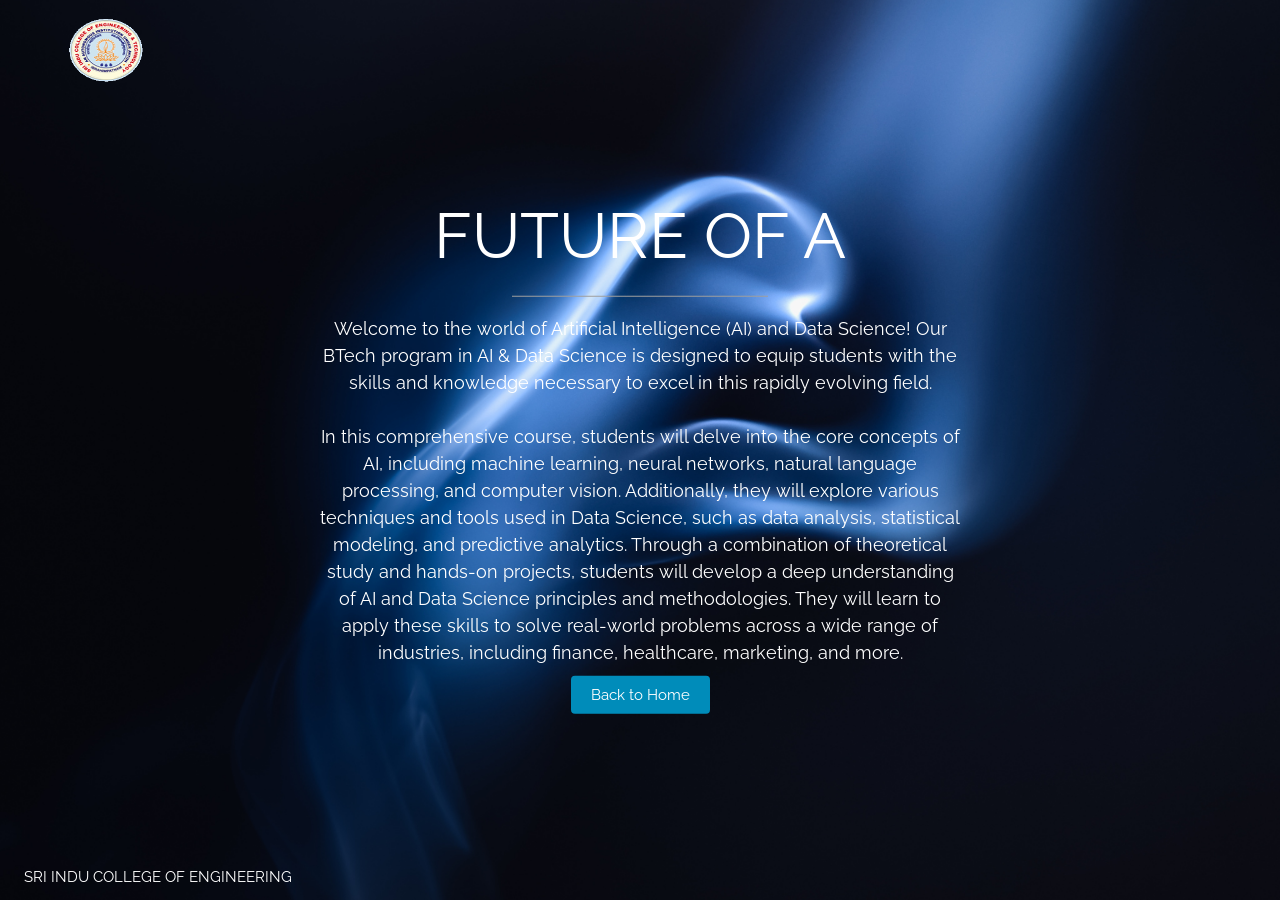
==== about.html @ 9d0d2361 "Add files via upload" ====
<!DOCTYPE html>
<html>
<head>
  <title>About AI & DS</title>
  <meta charset="UTF-8">
  <meta name="viewport" content="width=device-width, initial-scale=1">
  <link rel="stylesheet" href="https://www.w3schools.com/w3css/4/w3.css">
  <link rel="stylesheet" href="https://fonts.googleapis.com/css?family=Raleway">
  <style>
    body, h1 {font-family: "Raleway", sans-serif}
    body, html {height: 100%}
    .bgimg {
      background-image: url('./img/aboutwall.png');
      min-height: 100%;
      background-position: center;
      background-size: cover;
    }

    .content {
      position: absolute;
      top: 50%;
      left: 50%;
      transform: translate(-50%, -50%);
      text-align: center;
    }
    .countdown {
      font-size: 36px;
    }
    .description {
      font-size: 18px;
      margin-top: 20px;
    }
    #changingText {
        font-size: 16px;
        height: 72px;
        line-height: 1; 
        margin-bottom: 20px; 
        overflow: hidden;
      }
      
    .btn {
      padding: 10px 20px;
      background-color: #008CBA;
      color: #fff;
      text-decoration: none;
      margin-top: 20px;
      border: none;
      border-radius: 4px;
      cursor: pointer;
      transition: background-color 0.3s;
    }
    .btn:hover {
      background-color: #00506b;
    }
  </style>
</head>
<body>

<div class="bgimg w3-display-container w3-animate-opacity w3-text-white">
  <div class="w3-display-topleft w3-padding-large w3-margin-9 w3-xlarge">
    <img src="./img/flogo.png" alt="Logo" width="168" height="78">
  </div>
  
  
  
  <div class="content">
    <h1 id="changingText" class="w3-jumbo w3-animate-top"></h1>
    <hr class="w3-border-grey" style="margin:auto;width:40%">
    <p class="w3-large w3-center countdown">   
      <span id="typedText">
        Welcome to the world of Artificial Intelligence (AI) and Data Science! Our BTech program in AI & Data Science is designed to equip students with the skills and knowledge necessary to excel in this rapidly evolving field.
        <br><br>In this comprehensive course, students will delve into the core concepts of AI, including machine learning, neural networks, natural language processing, and computer vision. Additionally, they will explore various techniques and tools used in Data Science, such as data analysis, statistical modeling, and predictive analytics.
        Through a combination of theoretical study and hands-on projects, students will develop a deep understanding of AI and Data Science principles and methodologies. They will learn to apply these skills to solve real-world problems across a wide range of industries, including finance, healthcare, marketing, and more.
        
      </span>
    </p>
    <a href="index.html" class="btn">Back to Home</a>
  </div>
  <div class="w3-display-bottomleft w3-padding-large">
    SRI INDU COLLEGE OF ENGINEERING
  </div>
</div>

<script>
const changingText = document.getElementById("changingText");
const changingTextSentences = [
  "FUTURE OF AI!",
  "NO MORE HUSTLE.",
  "Fast as Light!."
];

let currentTextIndex = 0;
let charIndex = 0;
let isTypingBackwards = false;

function updateChangingText() {
  const sentence = changingTextSentences[currentTextIndex];

  if (isTypingBackwards) {
    if (charIndex >= 0) {
      changingText.textContent = sentence.slice(0, charIndex);
      charIndex--;
    } else {
      isTypingBackwards = false;
      currentTextIndex = (currentTextIndex + 1) % changingTextSentences.length;
    }
  } else {
    if (charIndex < sentence.length) {
      changingText.textContent = sentence.slice(0, charIndex + 1);
      charIndex++;
    } else {
      isTypingBackwards = true;
    }
  }

  setTimeout(updateChangingText, 100); 
}

updateChangingText();

</script>

</body>
</html>
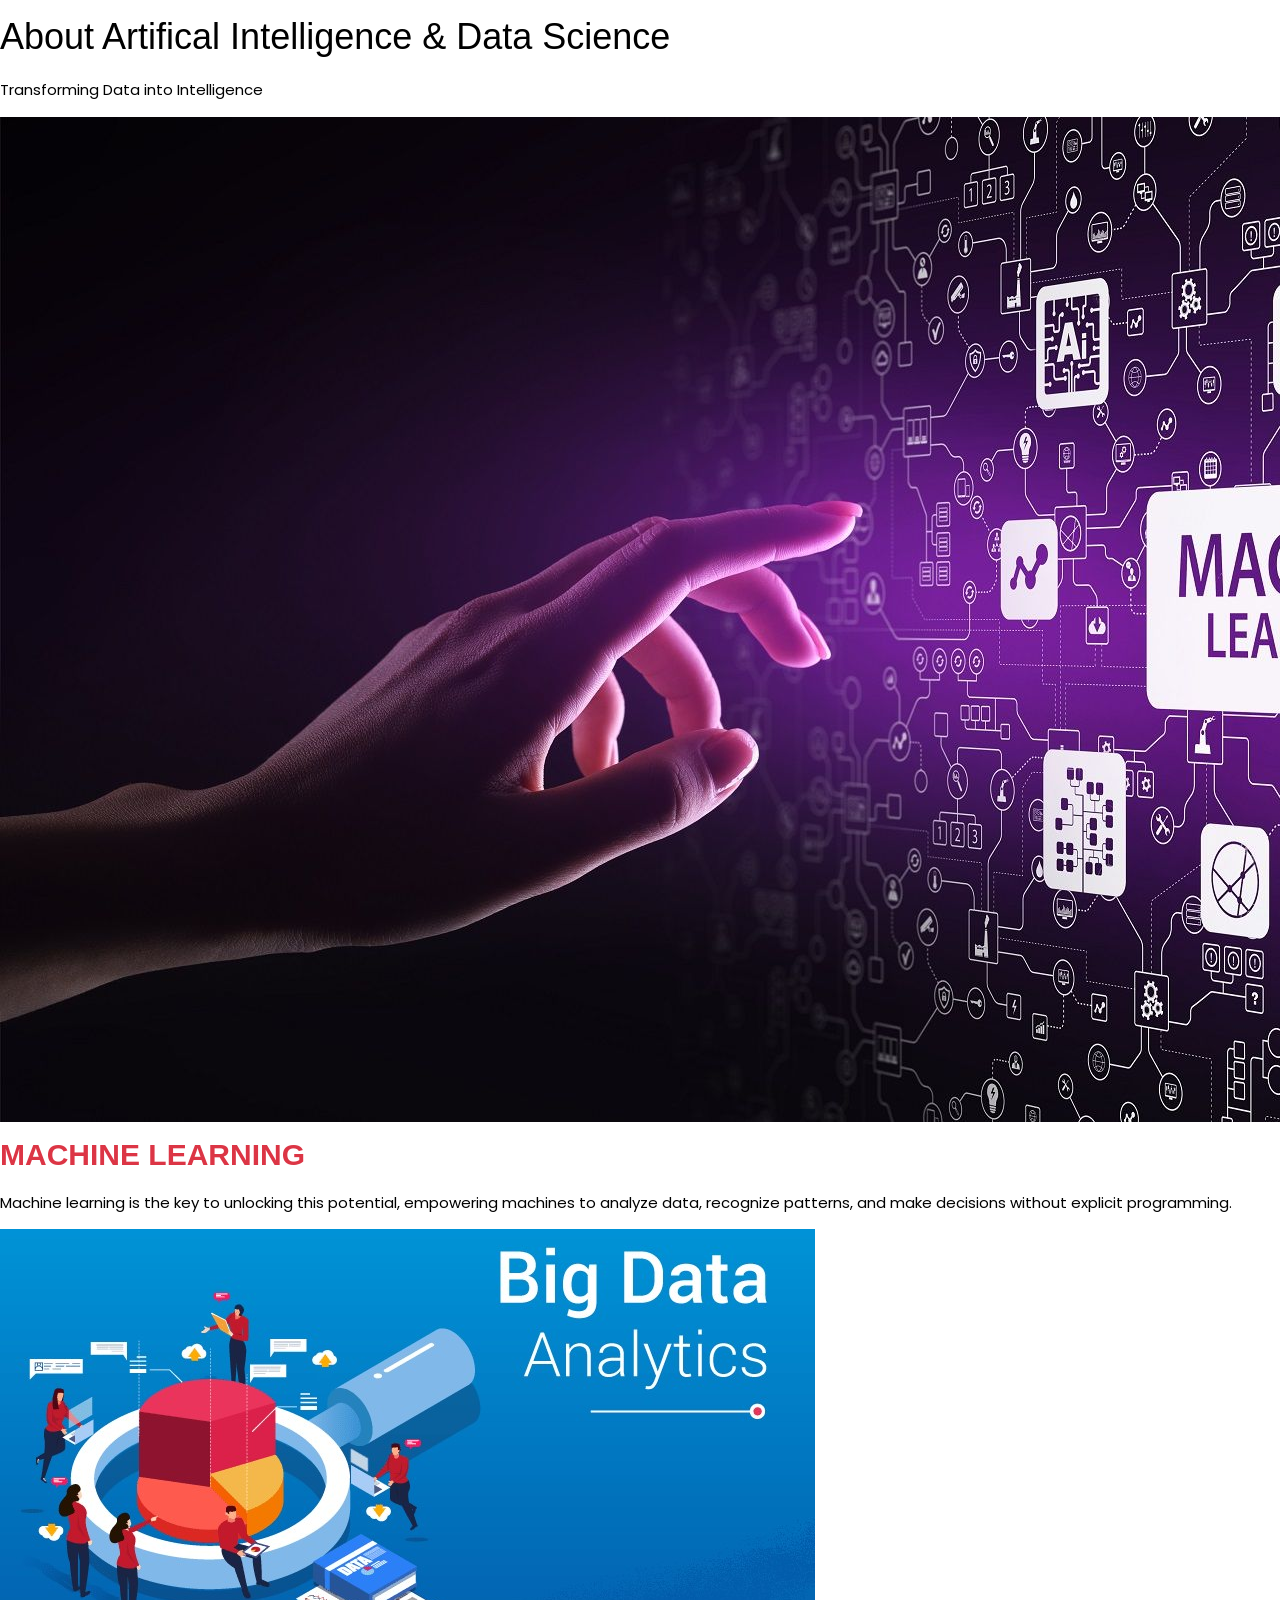
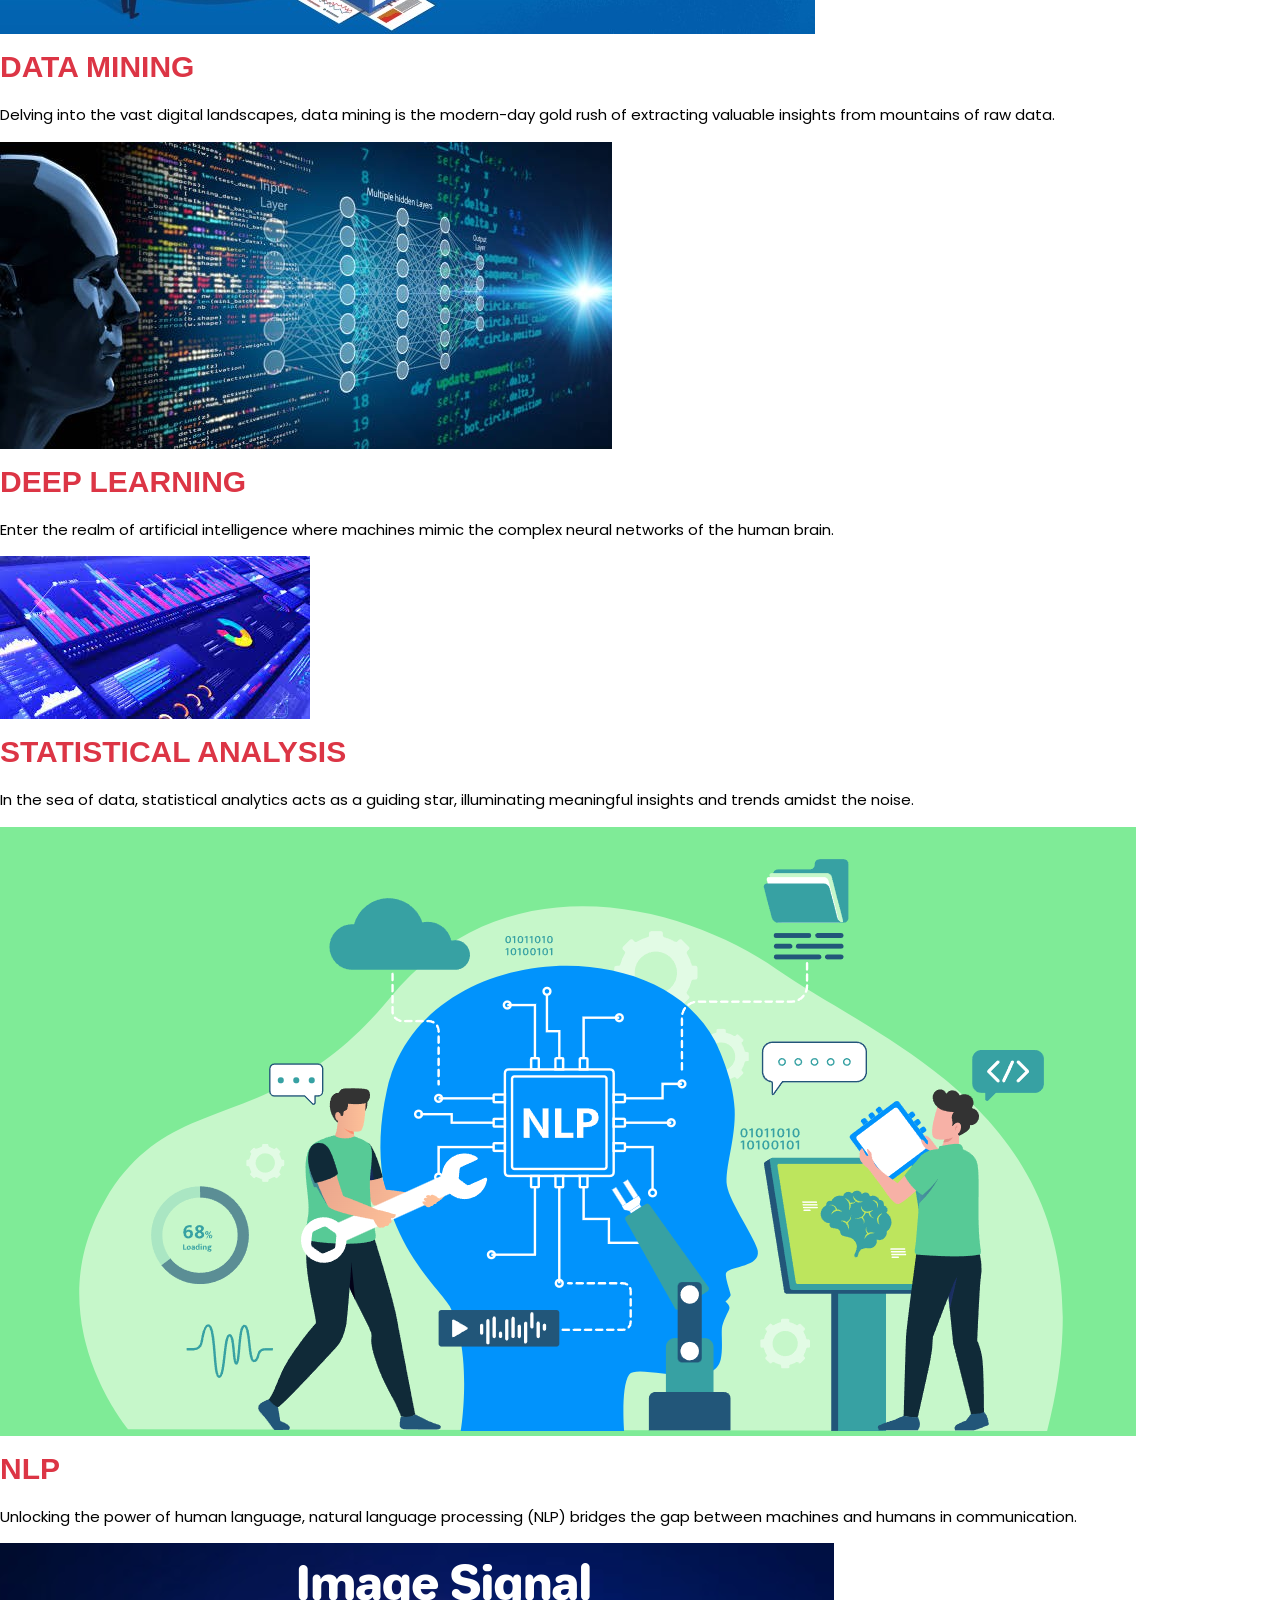
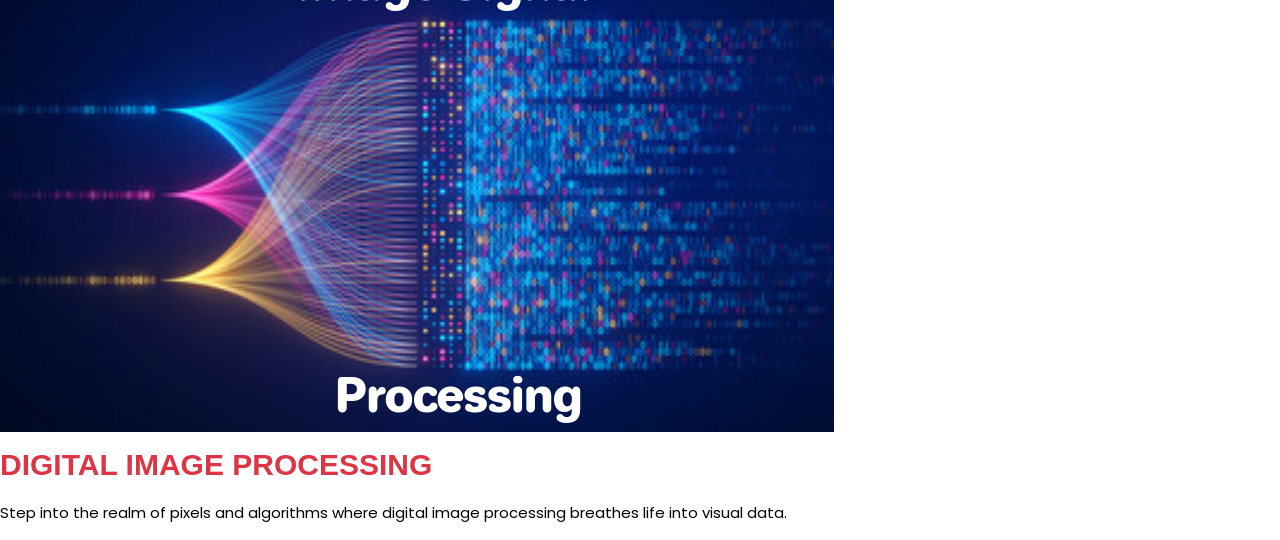
==== commit 81678318: "Add files via upload" ====
--- a/about.html
+++ b/about.html
@@ -1,124 +1,100 @@
 <!DOCTYPE html>
-<html>
+<html lang="eng">
 <head>
   <title>About AI & DS</title>
   <meta charset="UTF-8">
   <meta name="viewport" content="width=device-width, initial-scale=1">
   <link rel="stylesheet" href="https://www.w3schools.com/w3css/4/w3.css">
   <link rel="stylesheet" href="https://fonts.googleapis.com/css?family=Raleway">
+  <link rel="stylesheet" href="./about.css">
+  <link href="https://fonts.googleapis.com/css2?family=Poppins:ital,wght@0,100;0,200;0,300;0,400;0,500;0,600;0,700;0,800;0,900;1,100;1,200;1,300;1,400;1,500;1,600;1,700;1,800;1,900&display=swap" rel="stylesheet"> 
   <style>
-    body, h1 {font-family: "Raleway", sans-serif}
-    body, html {height: 100%}
-    .bgimg {
-      background-image: url('./img/aboutwall.png');
-      min-height: 100%;
-      background-position: center;
-      background-size: cover;
+    *{
+      font-family: "Poppins",sans-serif;
+  }
+    ::-webkit-scrollbar {
+      width: 5px; /* Set the width of the scrollbar */
     }
+    
+    /* Track */
+    ::-webkit-scrollbar-track {
+      background: #f1f1f100; /* Set the color of the scrollbar track */
+    }
+    
+    /* Handle */
+    ::-webkit-scrollbar-thumb {
+      background: #ff4000; /* Set the color of the scrollbar handle */
+      border-radius: 50px; /* Set the border radius of the scrollbar handle */
+    }
+    
+    /* Handle on hover */
+    ::-webkit-scrollbar-thumb:hover {
+      background: #c02e02; /* Set the color of the scrollbar handle on hover */
+    }
+    
 
-    .content {
-      position: absolute;
-      top: 50%;
-      left: 50%;
-      transform: translate(-50%, -50%);
-      text-align: center;
-    }
-    .countdown {
-      font-size: 36px;
-    }
-    .description {
-      font-size: 18px;
-      margin-top: 20px;
-    }
-    #changingText {
-        font-size: 16px;
-        height: 72px;
-        line-height: 1; 
-        margin-bottom: 20px; 
-        overflow: hidden;
-      }
-      
-    .btn {
-      padding: 10px 20px;
-      background-color: #008CBA;
-      color: #fff;
-      text-decoration: none;
-      margin-top: 20px;
-      border: none;
-      border-radius: 4px;
-      cursor: pointer;
-      transition: background-color 0.3s;
-    }
-    .btn:hover {
-      background-color: #00506b;
-    }
+
   </style>
 </head>
 <body>
-
-<div class="bgimg w3-display-container w3-animate-opacity w3-text-white">
-  <div class="w3-display-topleft w3-padding-large w3-margin-9 w3-xlarge">
-    <img src="./img/flogo.png" alt="Logo" width="168" height="78">
-  </div>
+  <div class="page-wrapper">
+    <div class="nav-wrapper">
+     <div class="grad-bar"></div>
   
-  
-  
-  <div class="content">
-    <h1 id="changingText" class="w3-jumbo w3-animate-top"></h1>
-    <hr class="w3-border-grey" style="margin:auto;width:40%">
-    <p class="w3-large w3-center countdown">   
-      <span id="typedText">
-        Welcome to the world of Artificial Intelligence (AI) and Data Science! Our BTech program in AI & Data Science is designed to equip students with the skills and knowledge necessary to excel in this rapidly evolving field.
-        <br><br>In this comprehensive course, students will delve into the core concepts of AI, including machine learning, neural networks, natural language processing, and computer vision. Additionally, they will explore various techniques and tools used in Data Science, such as data analysis, statistical modeling, and predictive analytics.
-        Through a combination of theoretical study and hands-on projects, students will develop a deep understanding of AI and Data Science principles and methodologies. They will learn to apply these skills to solve real-world problems across a wide range of industries, including finance, healthcare, marketing, and more.
-        
-      </span>
-    </p>
-    <a href="index.html" class="btn">Back to Home</a>
-  </div>
-  <div class="w3-display-bottomleft w3-padding-large">
-    SRI INDU COLLEGE OF ENGINEERING
-  </div>
-</div>
-
-<script>
-const changingText = document.getElementById("changingText");
-const changingTextSentences = [
-  "FUTURE OF AI!",
-  "NO MORE HUSTLE.",
-  "Fast as Light!."
-];
-
-let currentTextIndex = 0;
-let charIndex = 0;
-let isTypingBackwards = false;
-
-function updateChangingText() {
-  const sentence = changingTextSentences[currentTextIndex];
-
-  if (isTypingBackwards) {
-    if (charIndex >= 0) {
-      changingText.textContent = sentence.slice(0, charIndex);
-      charIndex--;
-    } else {
-      isTypingBackwards = false;
-      currentTextIndex = (currentTextIndex + 1) % changingTextSentences.length;
-    }
-  } else {
-    if (charIndex < sentence.length) {
-      changingText.textContent = sentence.slice(0, charIndex + 1);
-      charIndex++;
-    } else {
-      isTypingBackwards = true;
-    }
-  }
-
-  setTimeout(updateChangingText, 100); 
-}
-
-updateChangingText();
-
-</script>
+     </div>
+     <section class="headline">
+       <h1>About Artifical Intelligence & Data Science</h1>
+       <p>Transforming Data into Intelligence</p>
+     </section>
+     <section class="features">
+       <div class="feature-container">
+         <img src="./aai/mal.jpg" alt="Flexbox Feature">
+         <h2 style="color : #DC3545; font-weight :600;">MACHINE LEARNING</h2>
+         <p>Machine learning is the key to unlocking this potential, empowering machines to analyze data, recognize patterns, and make decisions without explicit programming.</p>
+       </div>
+       <div class="feature-container">
+         <img src="./aai/bg.jpg" alt="Flexbox Feature">
+         <h2 style="color : #DC3545; font-weight :600;">DATA MINING</h2>
+         <p>Delving into the vast digital landscapes, data mining is the modern-day gold rush of extracting valuable insights from mountains of raw data.</p>
+       </div>
+       <div class="feature-container">
+         <img src="./aai/dl.jpg" alt="Flexbox Feature">
+         <h2 style="color : #DC3545; font-weight :600;">DEEP LEARNING</h2>
+         <p>Enter the realm of artificial intelligence where machines mimic the complex neural networks of the human brain.</p>
+       </div>
+     </section>
+     <section class="features">
+      <div class="feature-container">
+        <img src="./aai/stat.jpg" alt="Flexbox Feature">
+        <h2 style="color : #DC3545; font-weight :600;">STATISTICAL ANALYSIS</h2>
+        <p>In the sea of data, statistical analytics acts as a guiding star, illuminating meaningful insights and trends amidst the noise. </p>
+      </div>
+      <div class="feature-container">
+        <img src="./aai/nllp.png" alt="Flexbox Feature">
+          <h2 style="color : #DC3545; font-weight :600;">NLP</h2>
+        <p>Unlocking the power of human language, natural language processing (NLP) bridges the gap between machines and humans in communication. </p>
+      </div>
+      <div class="feature-container" id="dip">
+        <img src="./aai/imgg.png" alt="Flexbox Feature">
+        <h2 style="color : #DC3545; font-weight :600;">DIGITAL IMAGE PROCESSING</h2>
+        <p>Step into the realm of pixels and algorithms where digital image processing breathes life into visual data. 
+        </p>
+      </div>
+      </section>
+   </div>
 
 </body>
-</html>
+<script>
+  $("#search-icon").click(function() {
+    $(".nav").toggleClass("search");
+    $(".nav").toggleClass("no-search");
+    $(".search-input").toggleClass("search-active");
+  });
+  
+  $('.menu-toggle').click(function(){
+     $(".nav").toggleClass("mobile-nav");
+     $(this).toggleClass("is-active");
+  });
+  
+</script>
+</html
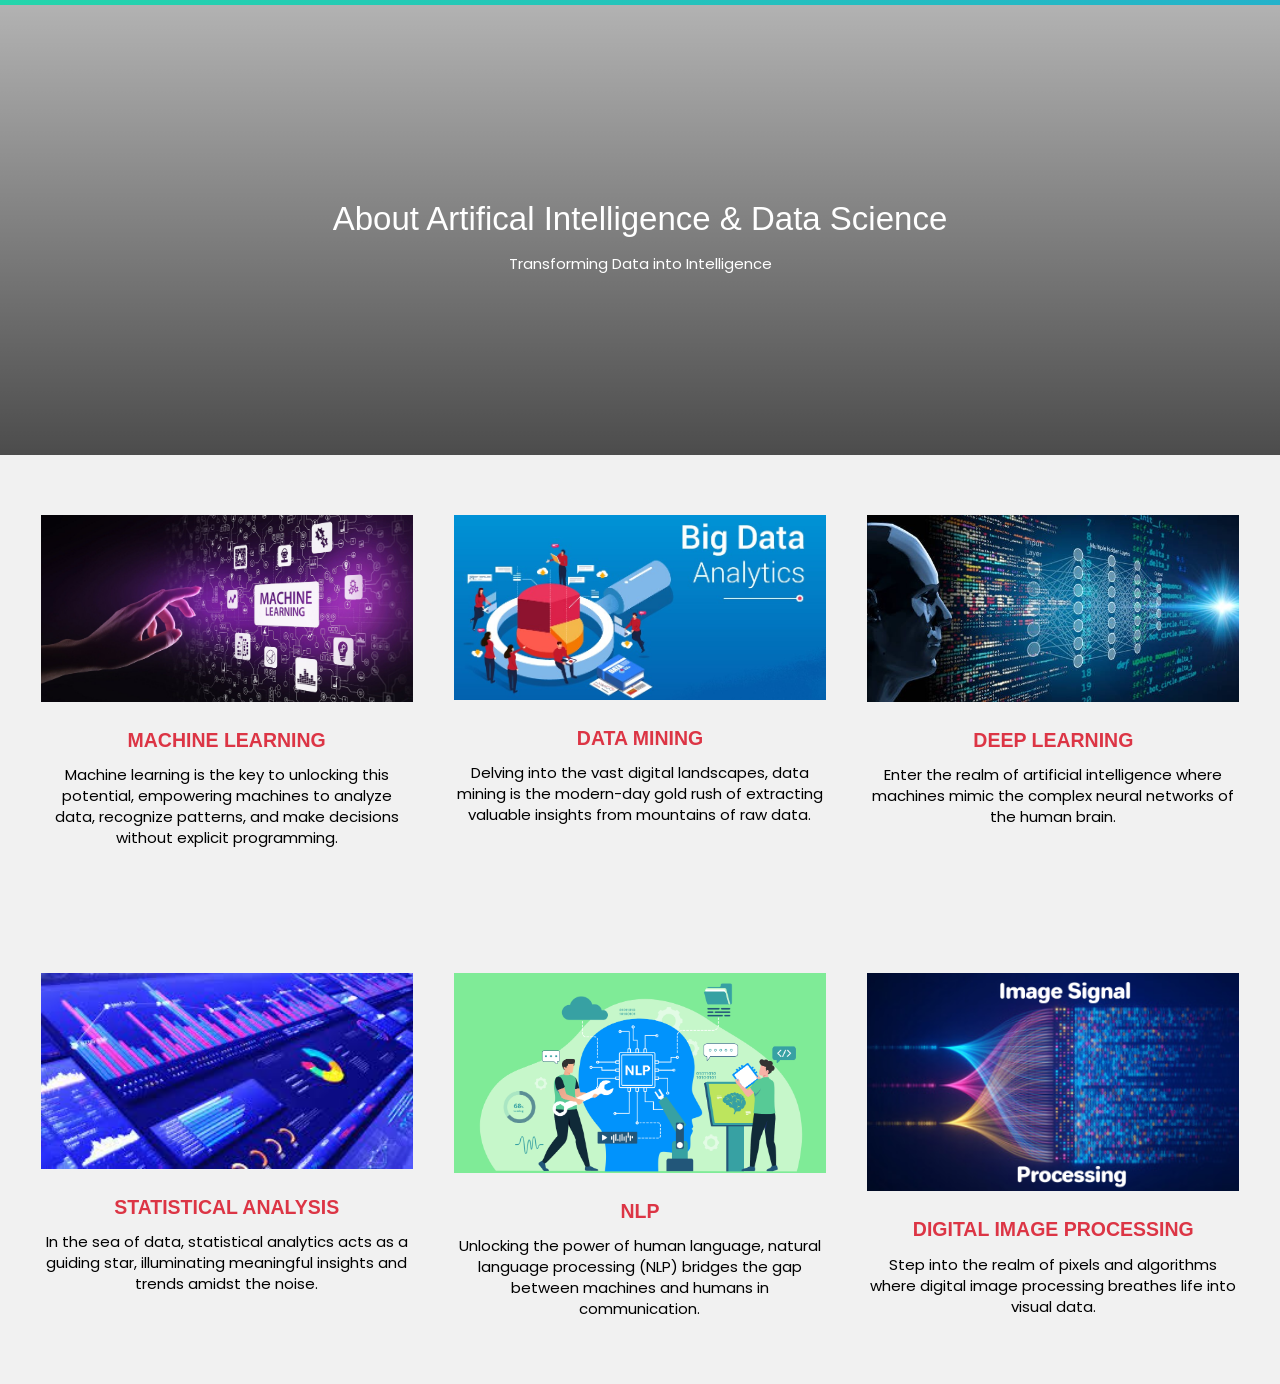
==== commit 6f97691c: "about.html" ====
--- a/about.html
+++ b/about.html
@@ -2,6 +2,7 @@
 <html lang="eng">
 <head>
   <title>About AI & DS</title>
+  <link rel="icon" type="image/x-icon" href="./img/waidslogo.png">
   <meta charset="UTF-8">
   <meta name="viewport" content="width=device-width, initial-scale=1">
   <link rel="stylesheet" href="https://www.w3schools.com/w3css/4/w3.css">
@@ -97,4 +98,4 @@
   });
   
 </script>
-</html+</html
--- a/about.css
+++ b/about.css
@@ -0,0 +1,349 @@
+* {
+    margin: 0;
+    padding: 0;
+    box-sizing: border-box;
+    font-family: 'Lato', 'Arial', sans-serif;
+  }
+  * {
+    user-select: none;
+  }
+  
+  /* HEADINGS */
+  
+  h1, p {
+    color: #fff;
+    text-align: center;
+    line-height: 1.4;
+  }
+  
+  h1 {
+    font-size: 2.2rem;
+  }
+  
+  h2 {
+    color: #000;
+    font-size: 1.3rem;
+    text-align: center;
+    line-height: 1.4;
+    margin-bottom: 10px;
+  }
+  
+  /* BASIC SETUP */
+  
+  .page-wrapper {
+    width: 100%;
+    height: auto;
+  }
+  
+  .nav-wrapper {
+    width: 100%;
+    position: -webkit-sticky; /* Safari */
+    position: sticky;
+    top: 0;
+    background-color: #fff;
+  }
+  
+  .grad-bar {
+    width: 100%;
+    height: 5px;
+    background: linear-gradient(-45deg, #EE7752, #E73C7E, #23A6D5, #23D5AB);
+    background-size: 400% 400%;
+        -webkit-animation: gradbar 15s ease infinite;
+      -moz-animation: gradbar 15s ease infinite;
+      animation: gradbar 15s ease infinite;
+  }
+  
+  /* NAVIGATION */
+  
+  .navbar {
+    display: grid;
+    grid-template-columns: 1fr 3fr;
+    align-items: center;
+    height: 50px;
+    overflow: hidden;
+  }
+  
+  .navbar img {
+    height: 16px;
+    width: auto;
+    justify-self: start;
+    margin-top: 20px;
+    margin-left: 20px;
+    margin-bottom: 20px;
+  }
+  
+  .navbar ul {
+    list-style: none;
+    display: grid;
+    grid-template-columns: repeat(6,1fr);
+    justify-self: end;
+    
+  }
+  
+  .nav-item a {
+    color: #000;
+    font-size: 0.9rem;
+    font-weight: 400;
+    text-decoration: none;
+    transition: color 0.3s ease-out;
+  }
+  
+  .nav-item a:hover {
+    color: #3498db;
+  }
+  
+  /* SECTIONS */
+  
+  .headline {
+    width: 100%;
+    height: 50vh;
+    min-height: 350px;
+    background: linear-gradient(rgba(0,0,0,0.3),rgba(0,0,0,0.7)), url('https://images.unsplash.com/photo-1435224668334-0f82ec57b605?ixlib=rb-1.2.1&ixid=MnwxMjA3fDB8MHxwaG90by1yZWxhdGVkfDd8fHxlbnwwfHx8fA%3D%3D&w=1000&q=80');
+    background-size: cover;
+    display: flex;
+    flex-direction: column;
+    justify-content: center;
+  }
+  
+  .features {
+    width: 100%;
+    height: auto;
+    background-color: #f1f1f1;
+    display: flex;
+    padding: 50px 20px;
+    justify-content: space-around;
+  }
+  
+  .feature-container {
+    flex-basis: 30%;
+    margin-top: 10px;
+  }
+  
+  .feature-container p {
+    color: #000;
+    text-align: center;
+    line-height: 1.4;
+    margin-bottom: 15px;
+  }
+  
+  .feature-container img {
+    width: 100%;
+    margin-bottom: 15px;
+  }
+  
+  /* SEARCH FUNCTION */
+  
+  #search-icon {
+    font-size: 0.9rem;
+    margin-top: 3px;
+    margin-left: 15px;
+    transition: color 0.3s ease-out;
+  }
+  
+  #search-icon:hover {
+    color: #3498db;
+    cursor: pointer;
+  }
+  
+  .search {
+    transform: translate(-35%);
+    -webkit-transform: translate(-35%);
+    transition: transform 0.7s ease-in-out;
+    color: #3498db;
+  }
+  
+  .no-search {
+    transform: translate(0);
+    transition: transform 0.7s ease-in-out;
+  }
+  
+  .search-input {
+    position: absolute;
+    top: -4px;
+    right: -125px;
+    opacity: 0;
+    z-index: -1;
+    transition: opacity 0.6s ease;
+  }
+  
+  .search-active {
+    opacity: 1;
+    z-index: 0;
+  }
+  
+  input {
+    border: 0;
+    border-left: 1px solid #ccc;
+    border-radius: 0; /* FOR SAFARI */
+    outline: 0;
+    padding: 5px;
+  }
+  
+  /* MOBILE MENU & ANIMATION */
+  
+  .menu-toggle .bar{
+    width: 25px;
+    height: 3px;
+    background-color: #3f3f3f;
+    margin: 5px auto;
+    -webkit-transition: all 0.3s ease-in-out;
+    -o-transition: all 0.3s ease-in-out;
+    transition: all 0.3s ease-in-out;
+  }
+  
+  .menu-toggle {
+    justify-self: end;
+    margin-right: 25px;
+    display: none;
+  }
+  
+  .menu-toggle:hover{
+    cursor: pointer;
+  }
+  
+  #mobile-menu.is-active .bar:nth-child(2){
+    opacity: 0;
+  }
+  
+  #mobile-menu.is-active .bar:nth-child(1){
+    -webkit-transform: translateY(8px) rotate(45deg);
+    -ms-transform: translateY(8px) rotate(45deg);
+    -o-transform: translateY(8px) rotate(45deg);
+    transform: translateY(8px) rotate(45deg);
+  }
+  
+  #mobile-menu.is-active .bar:nth-child(3){
+    -webkit-transform: translateY(-8px) rotate(-45deg);
+    -ms-transform: translateY(-8px) rotate(-45deg);
+    -o-transform: translateY(-8px) rotate(-45deg);
+    transform: translateY(-8px) rotate(-45deg);
+  }
+  
+  /* KEYFRAME ANIMATIONS */
+  
+  @-webkit-keyframes gradbar {
+      0% {
+          background-position: 0% 50%
+      }
+      50% {
+          background-position: 100% 50%
+      }
+      100% {
+          background-position: 0% 50%
+      }
+  }
+  
+  @-moz-keyframes gradbar {
+      0% {
+          background-position: 0% 50%
+      }
+      50% {
+          background-position: 100% 50%
+      }
+      100% {
+          background-position: 0% 50%
+      }
+  }
+  
+  @keyframes gradbar {
+      0% {
+          background-position: 0% 50%
+      }
+      50% {
+          background-position: 100% 50%
+      }
+      100% {
+          background-position: 0% 50%
+      }
+  }
+  
+  /* Media Queries */
+  
+    /* Mobile Devices - Phones/Tablets */
+  
+  @media only screen and (max-width: 720px) { 
+    .features {
+      flex-direction: column;
+      padding: 50px;
+    }
+    
+    /* MOBILE HEADINGS */
+    
+    h1 {
+      font-size: 1.9rem;
+    }
+    
+    h2 {
+      font-size: 1rem;
+    }
+    
+    p {
+      font-size: 0.8rem;
+    }
+    
+    /* MOBILE NAVIGATION */
+       
+    .navbar ul {
+      display: flex;
+      flex-direction: column;
+      position: fixed;
+      justify-content: start;
+      top: 55px;
+      background-color: #fff;
+      width: 100%;
+      height: calc(100vh - 55px);
+      transform: translate(-101%);
+      text-align: center;
+      overflow: hidden;
+    }
+    
+    .navbar li {
+      padding: 15px;
+    }
+    
+    .navbar li:first-child {
+      margin-top: 50px;
+    }
+    
+    .navbar li a {
+      font-size: 1rem;
+    }
+     
+    .menu-toggle, .bar {
+      display: block;
+      cursor: pointer;
+    }
+    
+    .mobile-nav {
+    transform: translate(0%)!important;
+  }
+    
+    /* SECTIONS */
+    
+    .headline {
+      height: 20vh;
+    }
+      
+    .feature-container p {
+      margin-bottom: 25px;
+    }
+    
+    .feature-container {
+      margin-top: 20px;
+    }
+    
+    .feature-container:nth-child(2) {
+      order: -1;
+    }
+    
+    /* SEARCH DISABLED ON MOBILE */
+    
+    #search-icon {
+      display: none;
+    }
+    
+    .search-input {
+    display: none;
+   }
+    
+  }
